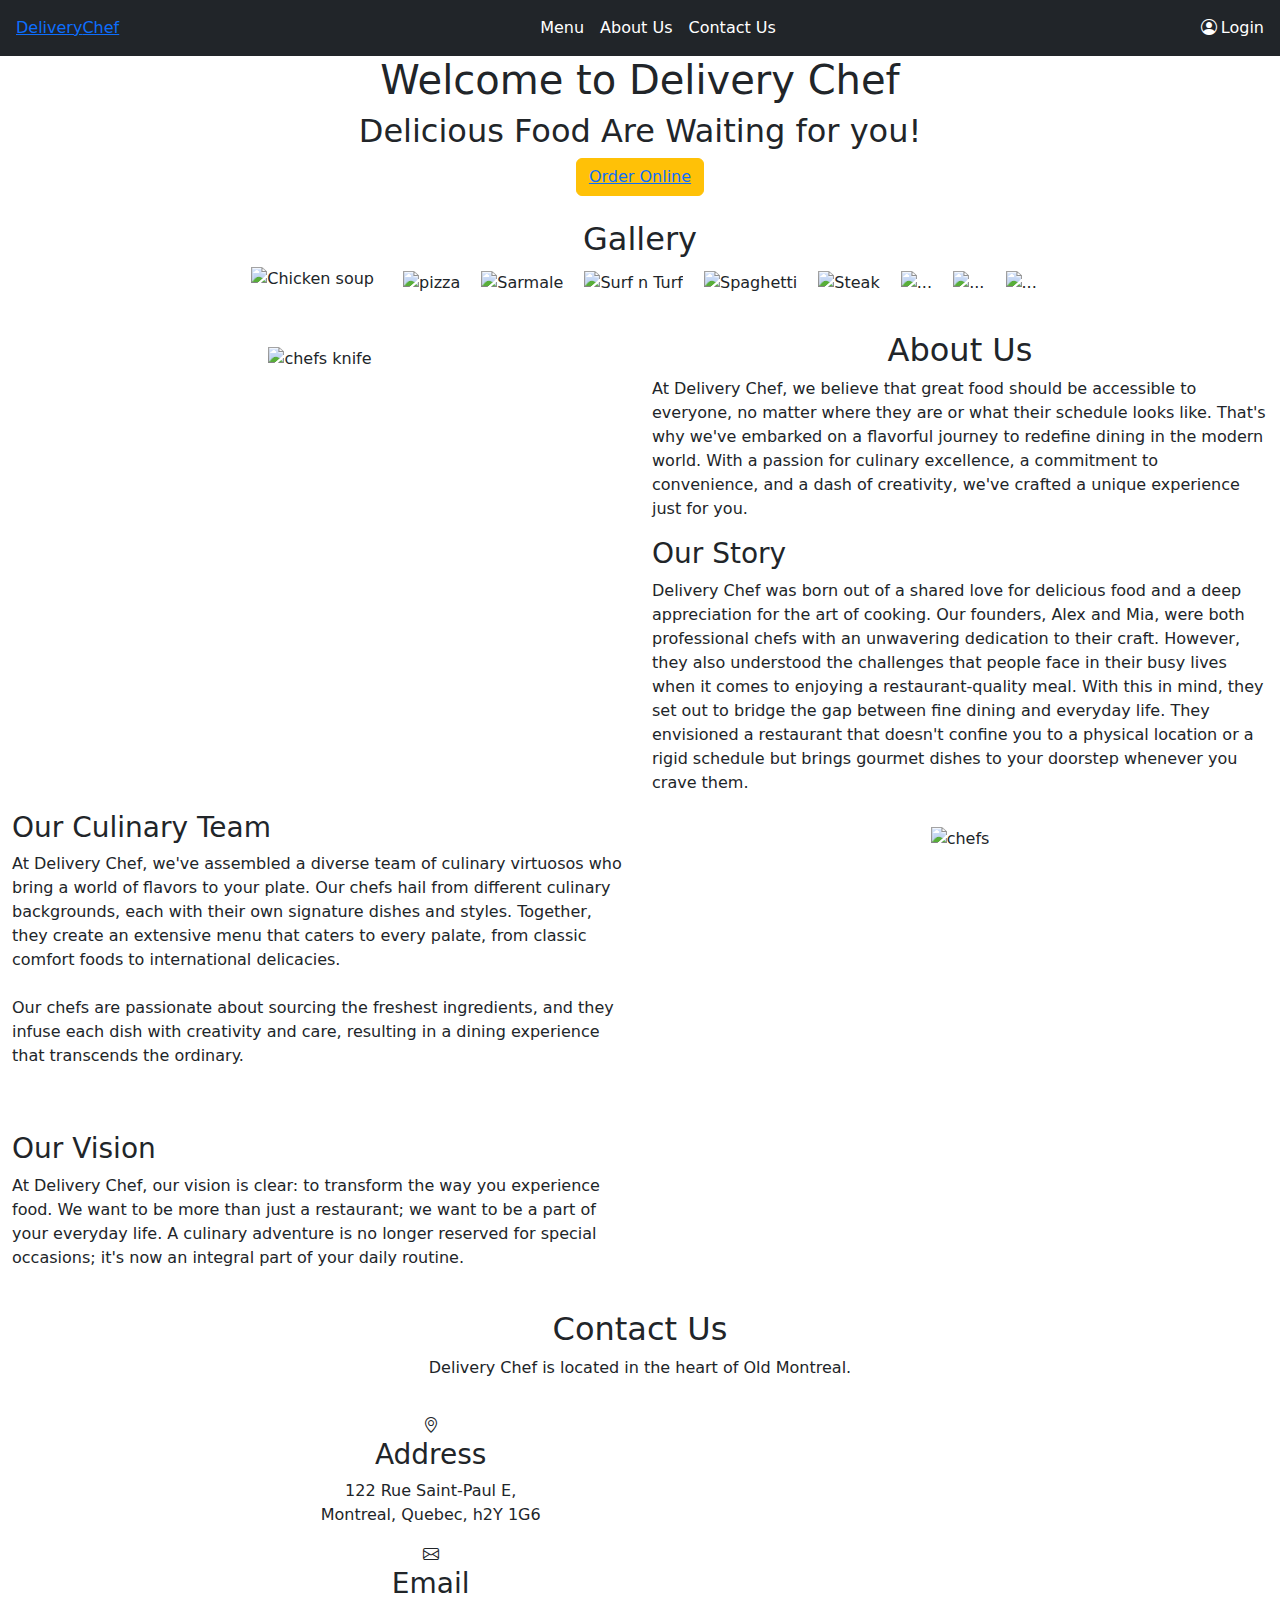
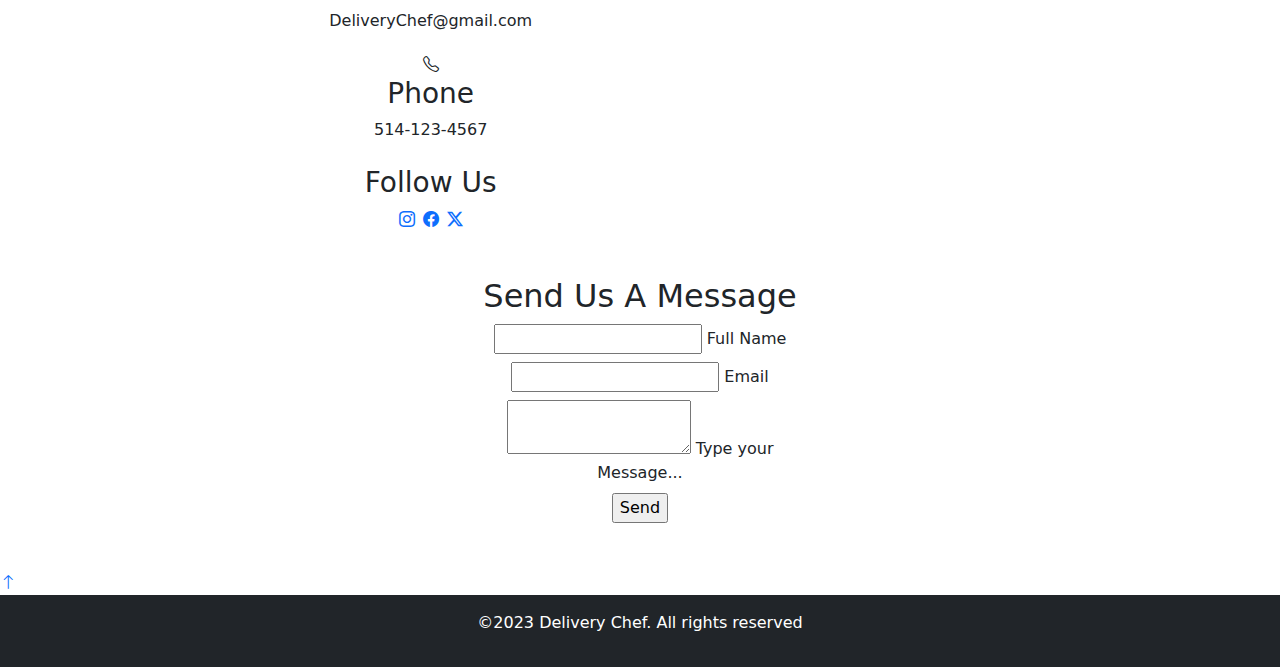
==== html/Index.html @ 47d74783 "PHP Updates login-register.html changed" ====
<!DOCTYPE html>
<html lang="en">
  <head>
    <meta charset="UTF-8" />
    <meta name="viewport" content="width=device-width, initial-scale=1.0" />
    <title>Restaurant Delivery</title>
    <link
      rel="stylesheet"
      href="https://cdn.jsdelivr.net/npm/bootstrap@5.0.2/dist/css/bootstrap.min.css"
    />
    <link rel="stylesheet" href="https://cdn.jsdelivr.net/npm/bootstrap-icons@1.11.1/font/bootstrap-icons.css">
    <link rel="stylesheet" type="text/css" href="css/style.css" />
  </head>
  <body>
    <nav class="navbar navbar-dark bg-dark navbar-expand-md>
      <div class="container-fluid">
        <a class="navbar-logo px-3" href="Index.html">Delivery<span>Chef</span></a>

        <ul class="navbar-nav ms-auto flex-row flex-wrap mx-center my-auto">
          <li class="nav-item"><a class="nav-link mx-3 text-white" href="Menu.html">Menu</a></li>
          <li class="nav-item"><a class="nav-link text-white" href="#about-us">About Us</a></li>
          <li class="nav-item"><a class="nav-link mx-3 text-white" href="#contact-us">Contact Us</a></li>
        </ul>

        <ul class="navbar-nav ms-auto">
          <li class="nav-item">
              <a class="nav-link login-window text-white mx-3" href="./Login-Register.html"><i class="bi bi-person-circle mx-1 text-white"></i>Login</a>
          </li>
      </ul>
      </div>
    </nav>

    <header>
    <div class="jumbotron text-center d-flex justify-content-center align-items-center container-1">
      <div class="container-1-item col-lg-12 text-center">
        <h1>Welcome to Delivery Chef</h1>
        <h2>Delicious Food Are Waiting for you!</h2>
        <button type="button" class="btn btn-warning"><a href="./Menu.html">Order Online</a></button>
      </div>
  </header>

  <section class="gallery">
    <div class="container-fluid text-center container-2 mt-4 mb-4">
      <h2>Gallery</h2>
      <div class="menu-container text-center">
        <img src="image/Chicken soup.jpg" alt="Chicken soup" class="img-fluid mb-3 mx-3">
        <img src="image/pizza.jpg" alt="pizza" class="img-fluid mb-2 mx-2">
        <img src="image/Sarmale.jpg" alt="Sarmale" class="img-fluid mb-2 mx-2">
        <img src="image/seafood.jpg" alt="Surf n Turf" class="img-fluid mb-2 mx-2">
        <img src="image/spaghetti.jpg" alt="Spaghetti" class="img-fluid mb-2 mx-2">
        <img src="image/Steak.jpg" alt="Steak" class="img-fluid mb-2 mx-2">
        <img src="./image/The pig's gift.jpg" alt="..." class="img-fluid mb-2 mx-2">
        <img src="./image/Old Montreal.jpg" alt="..." class="img-fluid mb-2 mx-2">
        <img src="./image/Papanasi-dolce-tipico-rumeno.jpg" alt="..." class="img-fluid mb-2 mx-2">
      </div>
    </div>
  </section>

  <section class="aboutus">
    <div class="container-fluid container-3" id="about-us">
      <div class="row">
        <div class="image-container text-center col-lg-6">
          <img
            src="image/aboutus.jpg"
            alt="chefs knife"
            class="img-fluid mx-auto my-3"
          />
        </div>
        <div class="aboutus-container col-lg-6">
          <h2 class="text-center">About Us</h2>
          <p>
            At Delivery Chef, we believe that great food should be accessible to everyone, no matter where they are or what their schedule looks like. That's why we've embarked on a flavorful journey to redefine dining in the modern world. With a passion for culinary excellence, a commitment to convenience, and a dash of creativity, we've crafted a unique experience just for you.
          </p>
  
          <h3>Our Story</h3>
          <p> Delivery Chef was born out of a shared love for delicious food and a deep appreciation for the art of cooking. Our founders, Alex and Mia, were both professional chefs with an unwavering dedication to their craft. However, they also understood the challenges that people face in their busy lives when it comes to enjoying a restaurant-quality meal.
            With this in mind, they set out to bridge the gap between fine dining and everyday life. They envisioned a restaurant that doesn't confine you to a physical location or a rigid schedule but brings gourmet dishes to your doorstep whenever you crave them.
          </p>
        </div>
  
       
        <div class="aboutus-container col-lg-6">
          <h3>Our Culinary Team</h3>
          <p>
            At Delivery Chef, we've assembled a diverse team of culinary virtuosos who bring a world of flavors to your plate. Our chefs hail from different culinary backgrounds, each with their own signature dishes and styles. Together, they create an extensive menu that caters to every palate, from classic comfort foods to international delicacies.
          <br>
          <br>
          Our chefs are passionate about sourcing the freshest ingredients, and they infuse each dish with creativity and care, resulting in a dining experience that transcends the ordinary.
          </p>
          <br>
          <br>
          <h3>Our Vision</h3>
          <p>
            At Delivery Chef, our vision is clear: to transform the way you experience food. We want to be more than just a restaurant; we want to be a part of your everyday life. A culinary adventure is no longer reserved for special occasions; it's now an integral part of your daily routine.
          </p>
        </div>
        <div class="image-container text-center col-lg-6">
          <img
            src="./image/Chefs.jpg"
            alt="chefs"
            class="img-fluid mx-auto my-3 img-1"
          />
        </div>
      </div>
    </div>
  </section>

  <section class="contactus">
    <div class="container-fluid text-center container-4 my-4" id="contact-us">
      <h2>Contact Us</h2>
      <p>Delivery Chef is located in the heart of Old Montreal.</p>

        <div class="container-fluid location-container">
          <div class="row d-flex justify-content-center align-items-center">
            <div class="col-lg-4">
              <div class="info-container flex-column">
                <div class="location-item">
                  <div class="icon"><i class="bi bi-geo-alt"></i></div>
                  <h3>Address</h3>
                  <p>122 Rue Saint-Paul E,<br>Montreal, Quebec, h2Y 1G6</p>
                </div>
        
                <div class="location-item ">
                  <div class="icon"><i class="bi bi-envelope"></i></div>
                  <h3>Email</h3>
                  <p>DeliveryChef@gmail.com</p>
                </div>
        
                <div class="location-item py-1">
                  <div class="icon"><i class="bi bi-telephone"></i></div>
                  <h3>Phone</h3>
                  <p>514-123-4567</p>
                </div>

                <div class="location-item py-1">
                  <h3>Follow Us</h3>
                  <div class="icon"><a href=""><i class="bi bi-instagram"></i></a><a href=""><i class="bi bi-facebook  mx-2"></i></a><a href=""><i class="bi bi-twitter-x"></i></a></div>
                </div>
              </div>
            </div>
        
            <div class="col-lg-4 map-container">
              <iframe src="https://www.google.com/maps/embed?pb=!1m18!1m12!1m3!1d174.76873274555984!2d-73.55471582926054!3d45.50404474944808!2m3!1f0!2f0!3f0!3m2!1i1024!2i768!4f13.1!3m3!1m2!1s0x4cc91a57815abb25%3A0x43633c7b12b3b712!2s122%20Rue%20Saint-Paul%20E%2C%20Montr%C3%A9al%2C%20QC%20H2Y%201G6!5e0!3m2!1sen!2sca!4v1697337649777!5m2!1sen!2sca" width="100%" height="450" style="border:0;" allowfullscreen="" loading="lazy" referrerpolicy="no-referrer-when-downgrade"></iframe>
            </div>
          </div>
        </div>

    <div class="contact-container text-center mx-auto my-auto px-5 py-4 col-lg-4">
      <form>
        <h2>Send Us A Message</h2>
        <div class="contact-item">
          <input type="text" name="" required="required">
          <span>Full Name</span>
        </div>

        <div class="contact-item mt-2">
          <input type="text" name="" required="required">
          <span>Email</span>
        </div>

        <div class="contact-item mt-2">
          <textarea required="required"></textarea>
          <span>Type your Message...</span>
        </div>

        <div class="contact-item mt-2">
          <input type="Submit" name="" value="Send" required="required">
        </div>

      </form>
    </div>
  </section>

  <section class="backtotop">
    <div class="top">
      <a href="#">
        <i class="bi bi-arrow-up"></i>
      </a>
    </div>
  </section>

    <footer>
      <div class="container-fluid bg-dark py-3">
          <div class="col-12 text-center">
            <p class="text-white">
              ©2023 Delivery Chef. All rights reserved
            </p>
          </div>
        </div>
      </div>
    </footer>

    <script src="https://cdn.jsdelivr.net/npm/bootstrap@5.0.2/dist/js/bootstrap.bundle.min.js"></script>
    <script src="scripts/script.js"></script>
  </body>
</html>
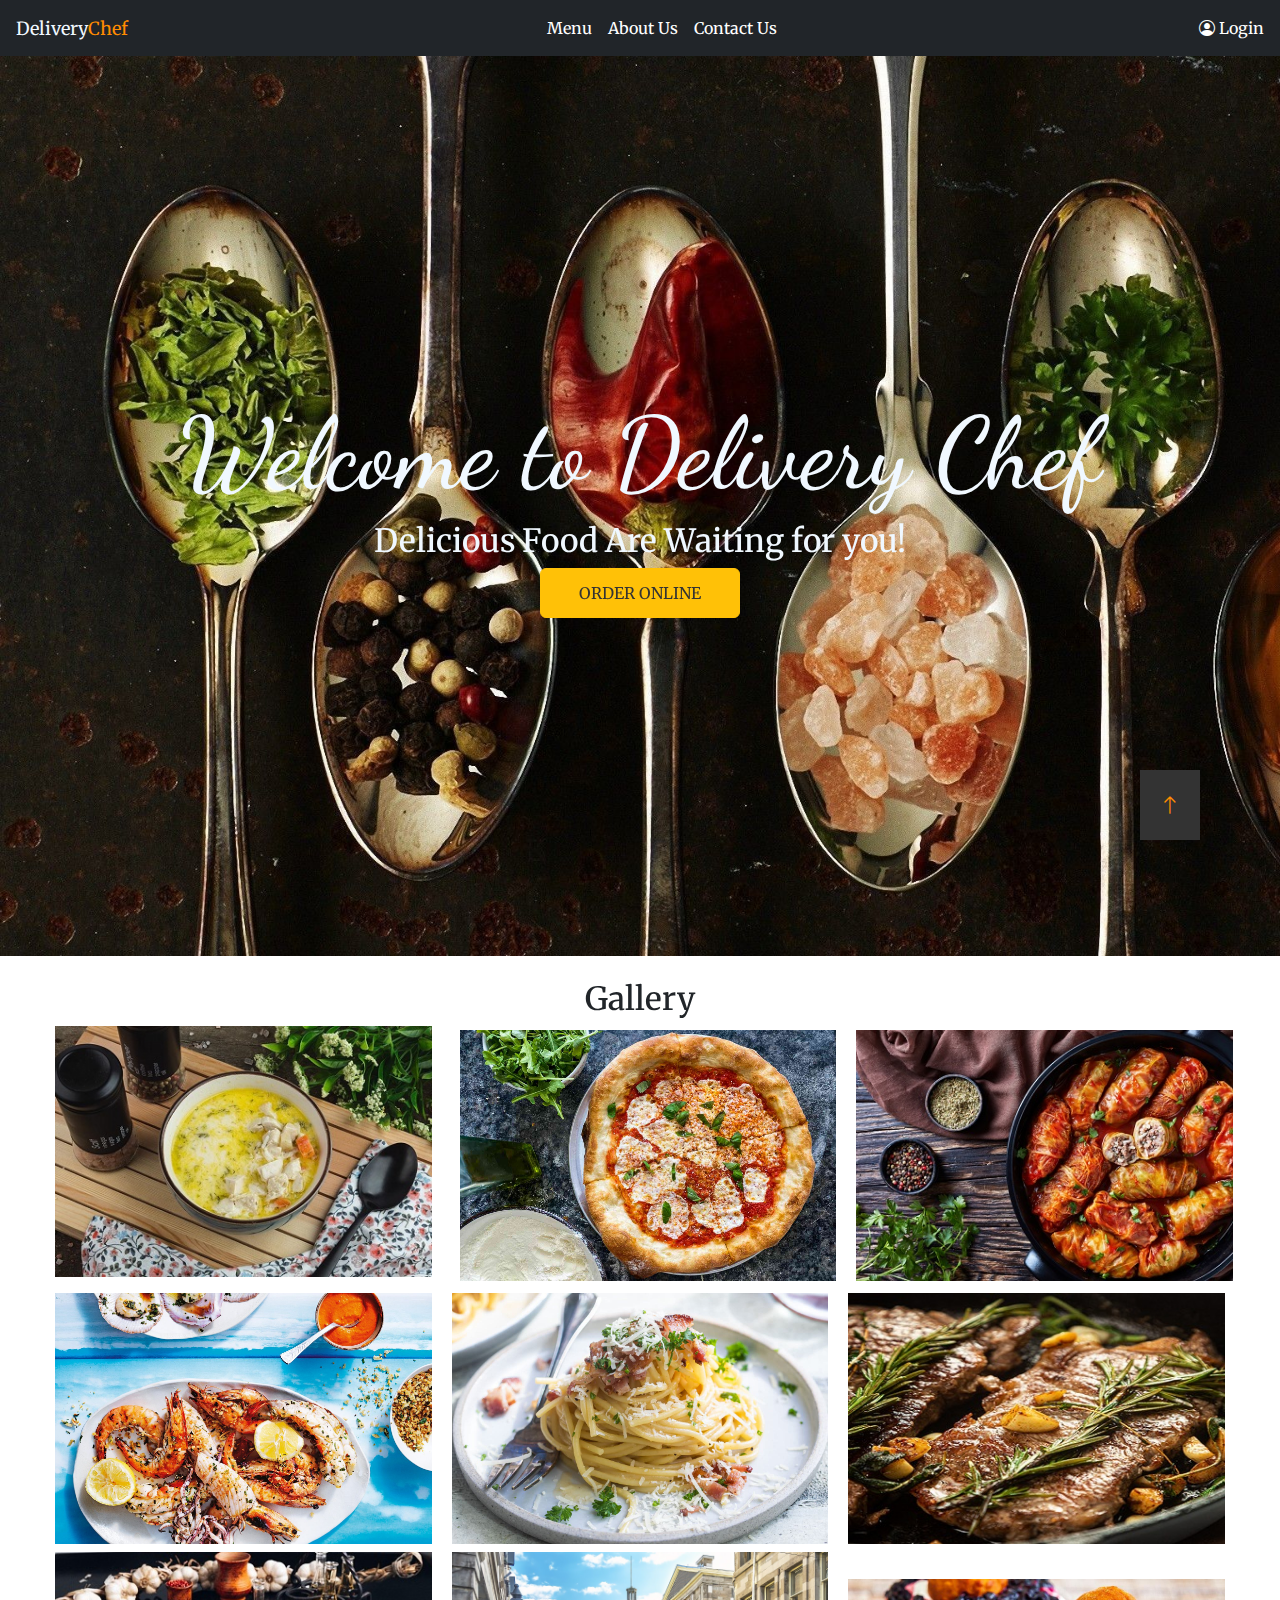
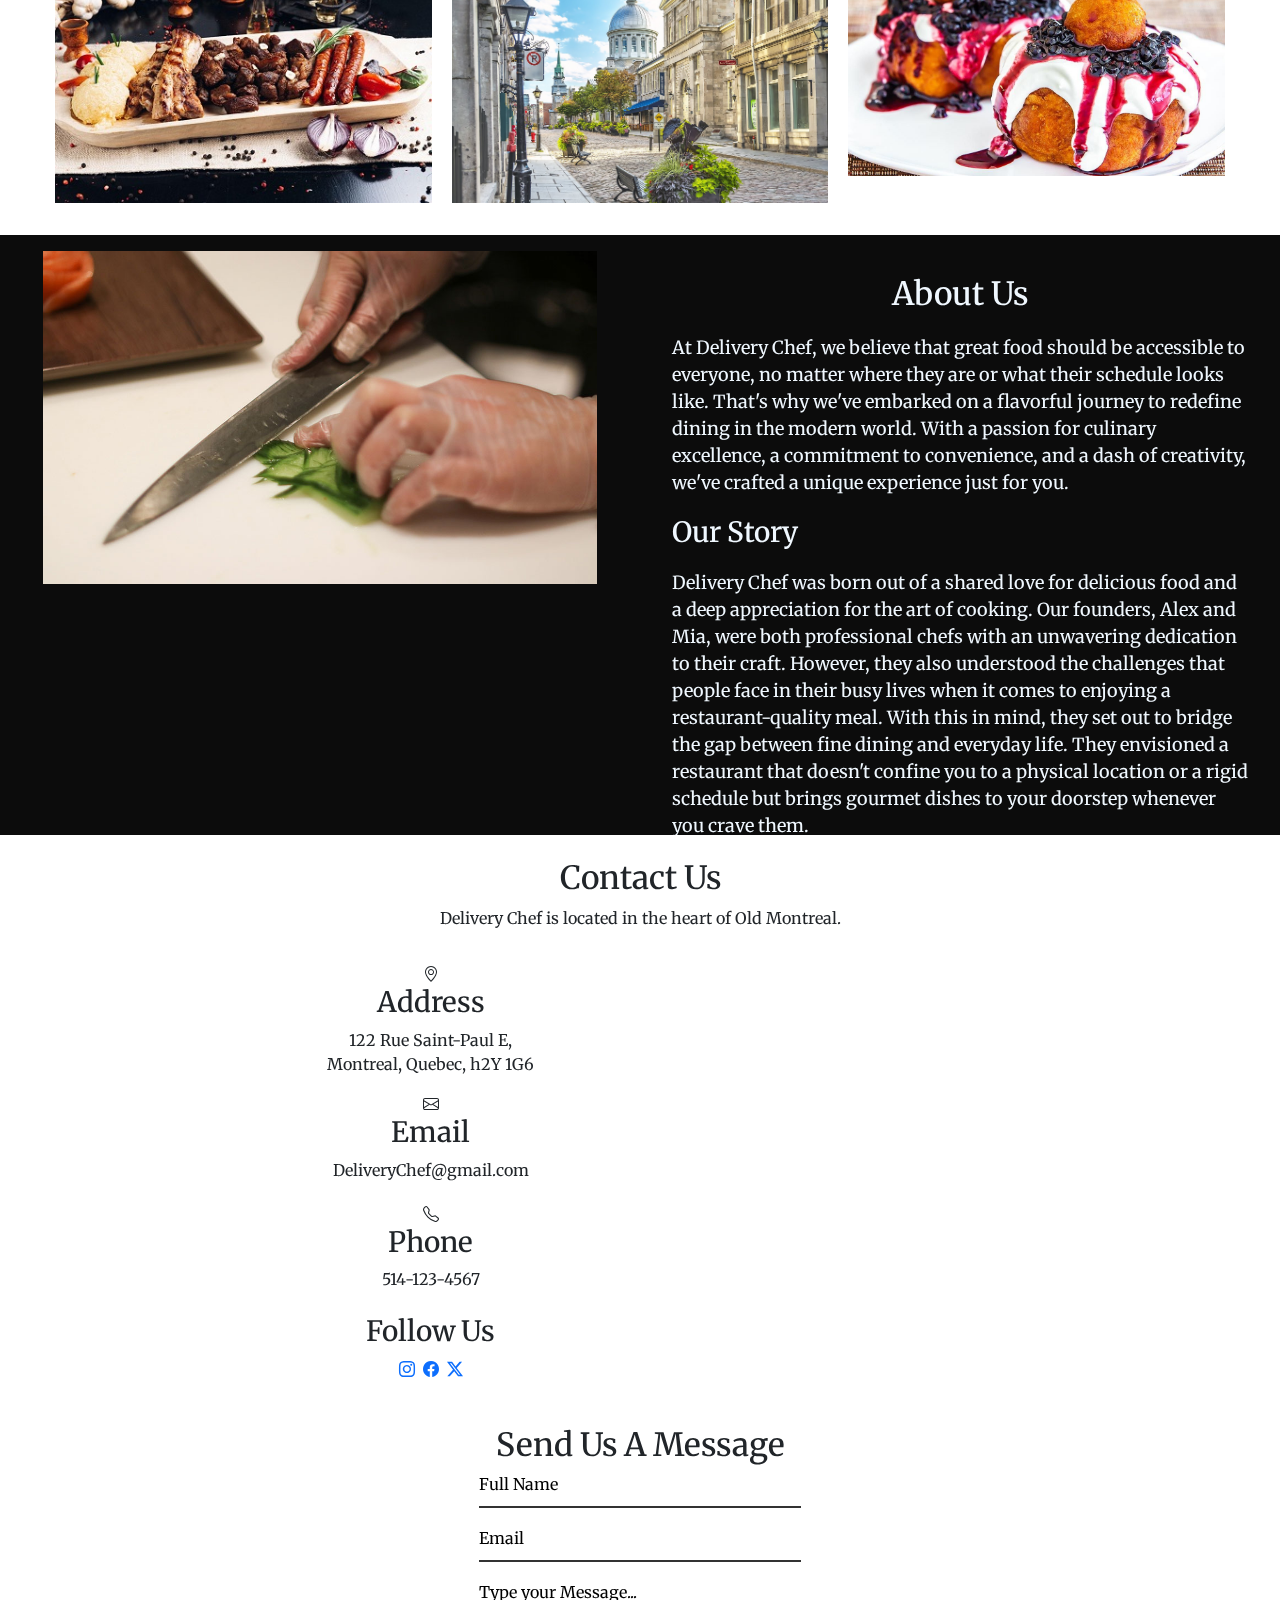
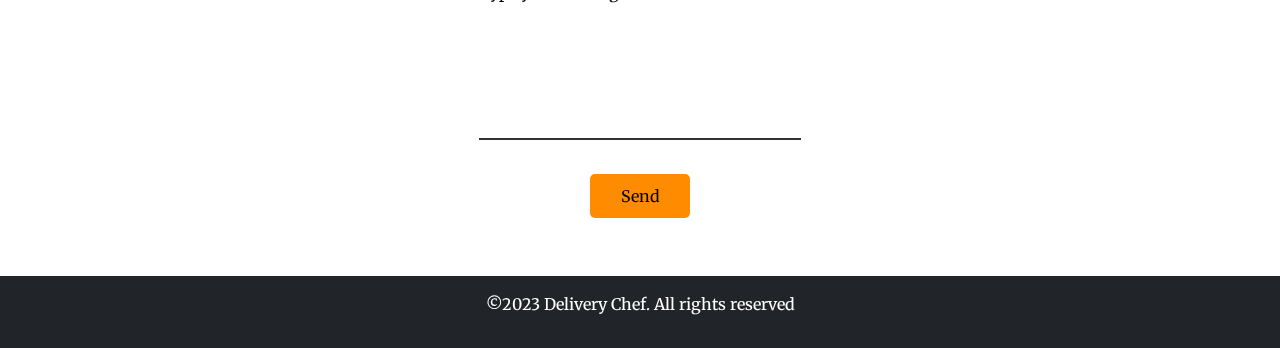
==== commit cc578559: "Admin added Users updated progress updated" ====
--- a/html/Index.html
+++ b/html/Index.html
@@ -9,7 +9,7 @@
       href="https://cdn.jsdelivr.net/npm/bootstrap@5.0.2/dist/css/bootstrap.min.css"
     />
     <link rel="stylesheet" href="https://cdn.jsdelivr.net/npm/bootstrap-icons@1.11.1/font/bootstrap-icons.css">
-    <link rel="stylesheet" type="text/css" href="css/style.css" />
+    <link rel="stylesheet" type="text/css" href="../css/style.css" />
   </head>
   <body>
     <nav class="navbar navbar-dark bg-dark navbar-expand-md>
@@ -24,7 +24,7 @@
 
         <ul class="navbar-nav ms-auto">
           <li class="nav-item">
-              <a class="nav-link login-window text-white mx-3" href="./Login-Register.html"><i class="bi bi-person-circle mx-1 text-white"></i>Login</a>
+              <a class="nav-link login-window text-white mx-3" href="../html/login.html"><i class="bi bi-person-circle mx-1 text-white"></i>Login</a>
           </li>
       </ul>
       </div>
@@ -43,15 +43,15 @@
     <div class="container-fluid text-center container-2 mt-4 mb-4">
       <h2>Gallery</h2>
       <div class="menu-container text-center">
-        <img src="image/Chicken soup.jpg" alt="Chicken soup" class="img-fluid mb-3 mx-3">
-        <img src="image/pizza.jpg" alt="pizza" class="img-fluid mb-2 mx-2">
-        <img src="image/Sarmale.jpg" alt="Sarmale" class="img-fluid mb-2 mx-2">
-        <img src="image/seafood.jpg" alt="Surf n Turf" class="img-fluid mb-2 mx-2">
-        <img src="image/spaghetti.jpg" alt="Spaghetti" class="img-fluid mb-2 mx-2">
-        <img src="image/Steak.jpg" alt="Steak" class="img-fluid mb-2 mx-2">
-        <img src="./image/The pig's gift.jpg" alt="..." class="img-fluid mb-2 mx-2">
-        <img src="./image/Old Montreal.jpg" alt="..." class="img-fluid mb-2 mx-2">
-        <img src="./image/Papanasi-dolce-tipico-rumeno.jpg" alt="..." class="img-fluid mb-2 mx-2">
+        <img src="../image/Chicken soup.jpg" alt="Chicken soup" class="img-fluid mb-3 mx-3">
+        <img src="../image/pizza.jpg" alt="pizza" class="img-fluid mb-2 mx-2">
+        <img src="../image/Sarmale.jpg" alt="Sarmale" class="img-fluid mb-2 mx-2">
+        <img src="../image/seafood.jpg" alt="Surf n Turf" class="img-fluid mb-2 mx-2">
+        <img src="../image/spaghetti.jpg" alt="Spaghetti" class="img-fluid mb-2 mx-2">
+        <img src="../image/Steak.jpg" alt="Steak" class="img-fluid mb-2 mx-2">
+        <img src="../image/The pig's gift.jpg" alt="..." class="img-fluid mb-2 mx-2">
+        <img src="../image/Old Montreal.jpg" alt="..." class="img-fluid mb-2 mx-2">
+        <img src="../image/Papanasi-dolce-tipico-rumeno.jpg" alt="..." class="img-fluid mb-2 mx-2">
       </div>
     </div>
   </section>
@@ -61,7 +61,7 @@
       <div class="row">
         <div class="image-container text-center col-lg-6">
           <img
-            src="image/aboutus.jpg"
+            src="../image/aboutus.jpg"
             alt="chefs knife"
             class="img-fluid mx-auto my-3"
           />
@@ -96,7 +96,7 @@
         </div>
         <div class="image-container text-center col-lg-6">
           <img
-            src="./image/Chefs.jpg"
+            src="../image/Chefs.jpg"
             alt="chefs"
             class="img-fluid mx-auto my-3 img-1"
           />
--- a/css/style.css
+++ b/css/style.css
@@ -0,0 +1,256 @@
+@import url("https://fonts.googleapis.com/css2?family=Dancing+Script&family=Merriweather&display=swap");
+
+* {
+  margin: 0;
+  padding: 0;
+  font-family: "Merriweather", serif;
+}
+/* Navigation*/
+.navbar {
+  position: sticky;
+  top: 0;
+}
+
+.navbar-logo {
+  color: aliceblue;
+  font-size: 18px;
+  text-decoration: none;
+}
+
+.navbar-logo span {
+  color: darkorange;
+}
+
+.navbar-logo img {
+  width: 60%;
+}
+
+.nav-link {
+  font-size: 18px;
+}
+
+.nav-item a {
+  font-size: 16px;
+}
+
+/* Header */
+.container-1 {
+  background-image: url("../image/background.jpg");
+  background-size: cover;
+  background-repeat: no-repeat;
+  height: 100vh;
+  color: aliceblue;
+}
+
+.container-1-item h1 {
+  font-family: "Dancing Script", cursive;
+  font-size: 100px;
+}
+
+.container-1-item button {
+  width: 200px;
+  height: 50px;
+}
+
+.container-1-item button a {
+  text-decoration: none;
+  color: #333;
+  text-transform: uppercase;
+}
+
+.menu-container img {
+  width: 30%;
+  height: auto;
+  margin-right: 10px;
+}
+
+/* About Us */
+.container-3 {
+  background-color: rgb(12, 12, 12);
+}
+
+.container-3 {
+  width: 100%;
+  height: 600px;
+  margin-top: 20px;
+  overflow-y: scroll;
+}
+
+.aboutus-container h2 {
+  color: aliceblue;
+  margin-top: 40px;
+}
+
+.aboutus-container h3 {
+  color: aliceblue;
+  margin: 20px;
+}
+
+.aboutus-container p {
+  color: aliceblue;
+  margin: 20px;
+  font-size: 18px;
+}
+
+.image-container img {
+  width: 90%;
+}
+
+.image-container .img-1 {
+  width: 60%;
+}
+
+/* Contact Us */
+.contact-container .contact-item {
+  position: relative;
+  width: 100%;
+}
+
+.contact-container .contact-item input,
+.contact-container .contact-item textarea {
+  width: 100%;
+  margin: 10px 0;
+  border: none;
+  border-bottom: 2px solid #333;
+  outline: none;
+}
+
+.contact-container .contact-item textarea {
+  height: 150px;
+  resize: none;
+}
+
+.contact-container .contact-item span {
+  position: absolute;
+  left: 0;
+  pointer-events: none;
+  transition: 0.5s;
+  color: #000;
+}
+
+.contact-container .contact-item input:focus ~ span,
+.contact-container .contact-item input:valid ~ span,
+.contact-container .contact-item textarea:focus ~ span,
+.contact-container .contact-item textarea:valid ~ span {
+  color: #666;
+  transform: translateY(-15px);
+}
+
+.contact-container .contact-item input[type="submit"] {
+  border: none;
+  background: darkorange;
+  cursor: pointer;
+  width: 100px;
+  padding: 10px;
+  border-radius: 5px;
+}
+
+/* Back to top Icon */
+.top a {
+  position: fixed;
+  bottom: 60px;
+  right: 80px;
+  display: inline-flex;
+  align-items: center;
+  justify-content: center;
+  background-color: #333;
+  padding: 20px;
+  text-decoration: none;
+  transition: 0.2s ease-out;
+}
+
+.top .bi-arrow-up {
+  color: darkorange;
+  font-size: 20px;
+  transition: 0.2 ease-out;
+  font-weight: 800;
+}
+
+.top a:hover {
+  background-color: #666;
+}
+
+.top a:hover span {
+  transform: translateY(-4px);
+}
+
+/* Style for the dropdown menu */
+.dropdown {
+  position: relative;
+}
+
+.dropdown .dropbtn {
+  color: white;
+  padding: 12px;
+  border: none;
+  cursor: pointer;
+}
+
+.dropdown-content {
+  display: none;
+  position: absolute;
+  top: 45px;
+  background-color: aliceblue;
+  min-width: 160px;
+  z-index: 1;
+}
+
+.dropdown-content a {
+  font-size: 10px;
+  padding: 12px 16px;
+  text-decoration: none;
+  display: block;
+  color: #333;
+}
+
+.dropdown-content a:hover {
+  background-color: aliceblue;
+}
+
+.dropdown:hover .dropdown-content {
+  display: block;
+}
+
+/* Admin Dashboard */
+
+#side_nav {
+  background: #000;
+  min-width: 250px;
+  max-width: 250px;
+  transition: all 0.3s;
+}
+.content {
+  min-height: 100vh;
+  width: 100%;
+}
+hr.h-color {
+  background: #eee;
+}
+
+.sidebar li.active {
+  background: #eee;
+  border-radius: 8px;
+}
+
+.sidebar li.active a,
+.sidebar li.active a:hover {
+  color: #000;
+}
+.sidebar li a {
+  color: #fff;
+}
+
+/* Edit Profile */
+.profile-container {
+  width: 40%;
+  margin: 0 auto;
+  padding: 20px;
+  background-color: #eee;
+  border: 1px solid #333;
+  border-radius: 5px;
+}
+
+.changes {
+  position: relative;
+  right: 0;
+}
